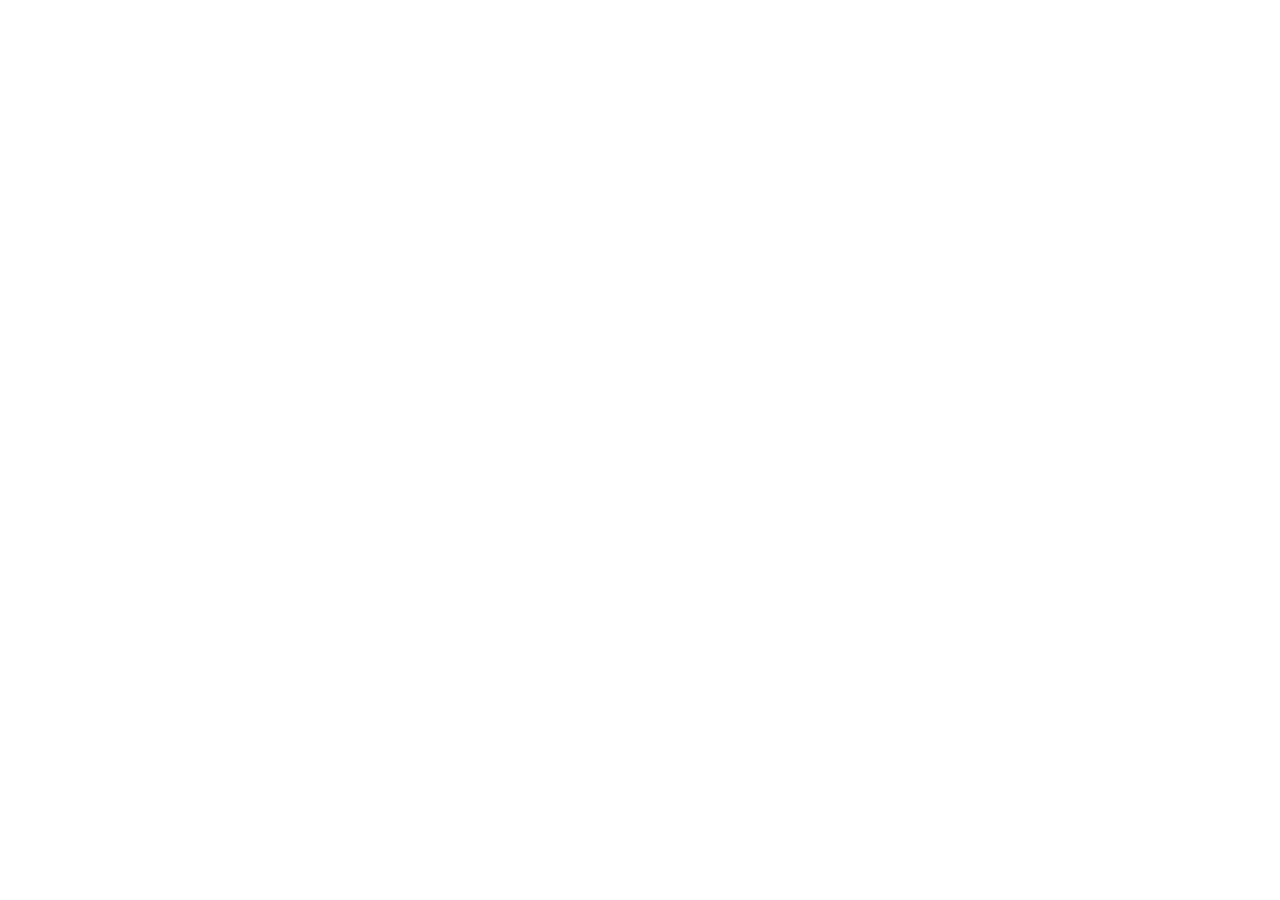
==== frontEnd/index.html @ e9f879b0 "add gitignore and homepage html" ====
<!DOCTYPE html>
<html lang="en">
<head>
    <meta charset="UTF-8">
    <meta name="viewport" content="width=device-width, initial-scale=1.0">
    <title>EcoFuture - A Predictive Examination of Your Ecosystem</title>
</head>
<body>
    
</body>
</html>
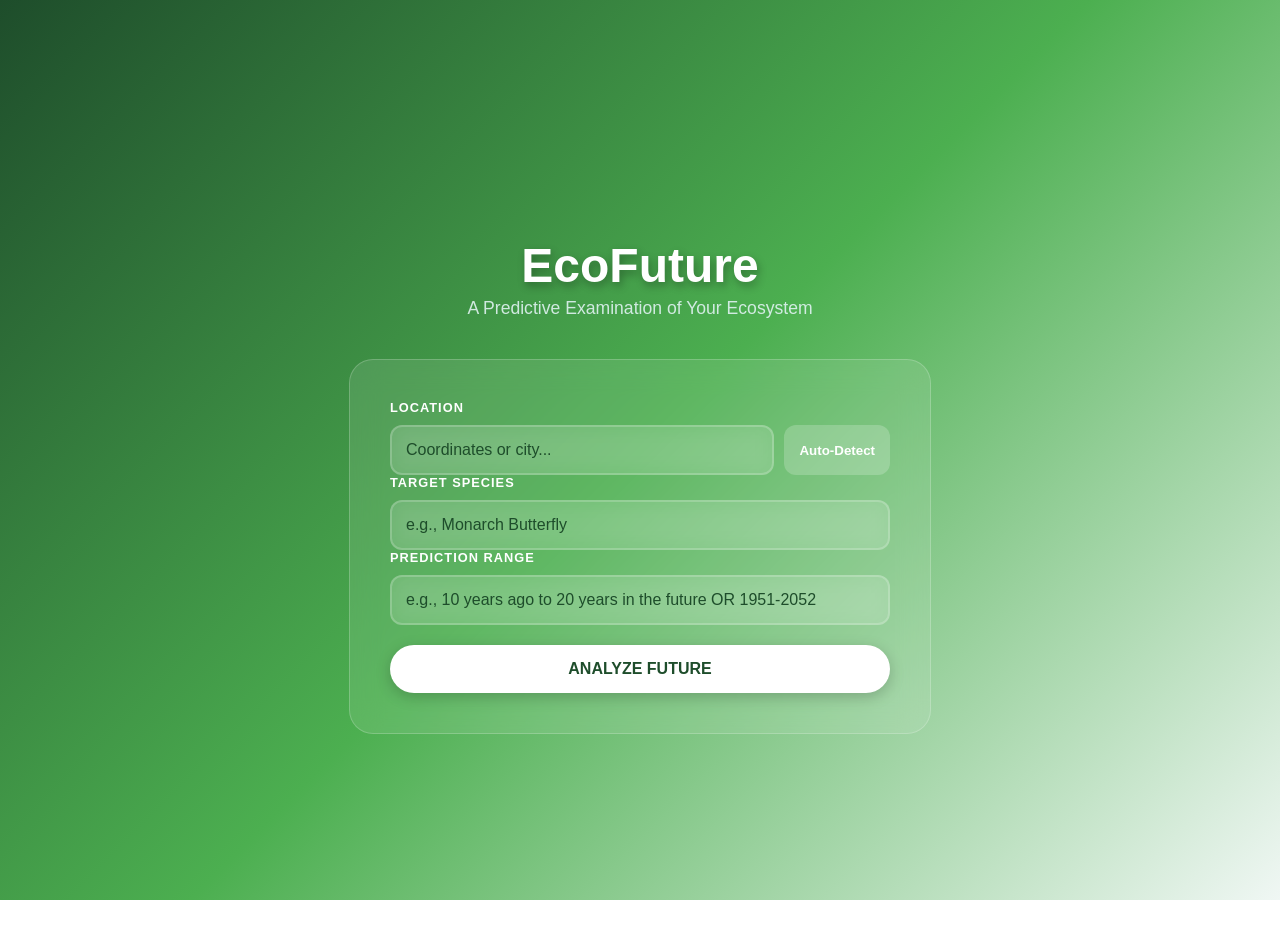
==== commit 9c1c752e: "Avighna fixed home page" ====
--- a/frontEnd/index.html
+++ b/frontEnd/index.html
@@ -3,9 +3,46 @@
 <head>
     <meta charset="UTF-8">
     <meta name="viewport" content="width=device-width, initial-scale=1.0">
-    <title>EcoFuture - A Predictive Examination of Your Ecosystem</title>
+    <link rel="stylesheet" href="./css/style.css">
+    <title>EcoFuture | Ecosystem Analytics</title>
 </head>
 <body>
-    
+    <div class="container">
+        <header>
+            <h1>EcoFuture</h1>
+            <h2>A Predictive Examination of Your Ecosystem</h2>
+        </header>
+
+        <main>
+            <form action="./analysis.html" method="GET" class="main-form">
+                
+                <div class="form-group">
+                    <label for="locationInput">Location</label>
+                    <div class="input-with-button">
+                        <input type="text" id="locationInput" name="location" placeholder="Coordinates or city...">
+                        <button type="button" id="detectLocationButton" class="detect-btn">Auto-Detect</button>
+                    </div>
+                </div>
+
+                <div class="form-group">
+                    <label for="animalInput">Target Species</label>
+                    <input type="text" id="animalInput" name="animal" placeholder="e.g., Monarch Butterfly">
+                </div>
+
+                <div class="form-group">
+                    <label for="timeframe">Prediction Range</label>
+                    <input type="text" id="timeframe" name="timeframe" placeholder="e.g., 10 years ago to 20 years in the future OR 1951-2052">
+                </div>
+
+                <div class="action-buttons">
+                    <button type="submit" id="submitButton" class="primary-Button">Analyze Future</button>
+                </div>
+
+            </form>
+        </main>
+    </div>
+
+    <script src="js/location.js"></script>
+    <!-- <script type="module" src="app.js"></script> -->
 </body>
 </html>
--- a/frontEnd/css/style.css
+++ b/frontEnd/css/style.css
@@ -0,0 +1,161 @@
+/* --- Core Theme --- */
+body {
+    font-family: 'Segoe UI', Tahoma, Geneva, Verdana, sans-serif;
+    background: linear-gradient(135deg, #1e4d2b 0%, #4CAF50 50%, #f0f7f4 100%);
+    background-attachment: fixed;
+    color: #fff;
+    margin: 0;
+    display: flex;
+    justify-content: center;
+    align-items: center;
+    min-height: 100vh;
+    padding: 20px;
+}
+
+.container {
+    width: 100%;
+    max-width: 1100px; /* Wider to accommodate the dashboard */
+    margin: 0 auto;
+}
+
+h1 {
+    font-size: 3rem;
+    text-shadow: 2px 4px 8px rgba(0,0,0,0.3);
+    text-align: center;
+    margin-bottom: 5px;
+}
+
+h2 {
+    color: #e0f2f1;
+    text-align: center;
+    font-size: 1.1rem;
+    font-weight: 300;
+    margin-top: 0;
+    margin-bottom: 40px;
+    opacity: 0.9;
+}
+
+/* --- Form & Input Elements --- */
+label {
+    display: block;
+    margin-bottom: 10px;
+    font-weight: 600;
+    text-transform: uppercase;
+    font-size: 0.8rem;
+    letter-spacing: 1px;
+}
+
+input[type="text"], 
+.styled-select {
+    width: 100%;
+    padding: 14px;
+    background: rgba(255, 255, 255, 0.1);
+    border: 2px solid rgba(255, 255, 255, 0.2);
+    border-radius: 12px;
+    box-sizing: border-box;
+    font-size: 1rem;
+    color: white;
+    backdrop-filter: blur(10px);
+    outline: none;
+}
+
+/* --- Placeholder Styling --- */
+input[type="text"]::placeholder {
+    color: #1e4d2b; /* Dark green */
+    opacity: 1; /* Ensures solid color across all browsers */
+}
+
+.styled-select option {
+    background-color: #1e4d2b;
+    color: white;
+}
+
+/* --- Button Styling --- */
+.primary-Button {
+    background: #ffffff;
+    color: #1e4d2b;
+    padding: 15px;
+    border: none;
+    border-radius: 50px;
+    cursor: pointer;
+    width: 100%;
+    font-size: 1rem;
+    font-weight: 800;
+    text-transform: uppercase;
+    box-shadow: 0 4px 15px rgba(0,0,0,0.2);
+    transition: transform 0.2s, background 0.2s;
+}
+
+.primary-Button:hover {
+    background: #e0f2f1;
+    transform: translateY(-2px);
+}
+
+/* --- Home Page (Index) Layout --- */
+.main-form {
+    max-width: 500px;
+    margin: 0 auto;
+    background: rgba(255, 255, 255, 0.1);
+    padding: 40px;
+    border-radius: 24px;
+    border: 1px solid rgba(255, 255, 255, 0.2);
+    backdrop-filter: blur(15px);
+}
+
+.input-with-button {
+    display: flex;
+    gap: 10px;
+}
+
+.detect-btn {
+    background: rgba(255, 255, 255, 0.2);
+    border: none;
+    color: white;
+    padding: 0 15px;
+    border-radius: 12px;
+    cursor: pointer;
+    font-weight: 600;
+    flex-shrink: 0;
+}
+
+/* --- Analysis Page (Dashboard) Layout --- */
+.dashboard-body {
+    display: flex;
+    justify-content: space-between;
+    gap: 40px;
+    align-items: flex-start;
+}
+
+.metrics-column {
+    flex: 1;
+    background: rgba(255, 255, 255, 0.05);
+    padding: 30px;
+    border-radius: 20px;
+    border: 1px solid rgba(255, 255, 255, 0.1);
+}
+
+.graph-column {
+    flex: 1.5;
+}
+
+.themed-graph {
+    width: 100%;
+    border-radius: 20px;
+    background: rgba(255, 255, 255, 0.95); /* High contrast for the graph */
+    padding: 10px;
+    box-shadow: 0 15px 35px rgba(0, 0, 0, 0.3);
+}
+
+.prediction-value {
+    font-size: 1.5rem;
+    color: #ffeb3b; /* Bright yellow for visibility */
+    margin-top: -5px;
+    text-transform: none;
+}
+
+.action-buttons {
+    display: flex;
+    flex-direction: column;
+    gap: 15px;
+    margin-top: 20px;
+}
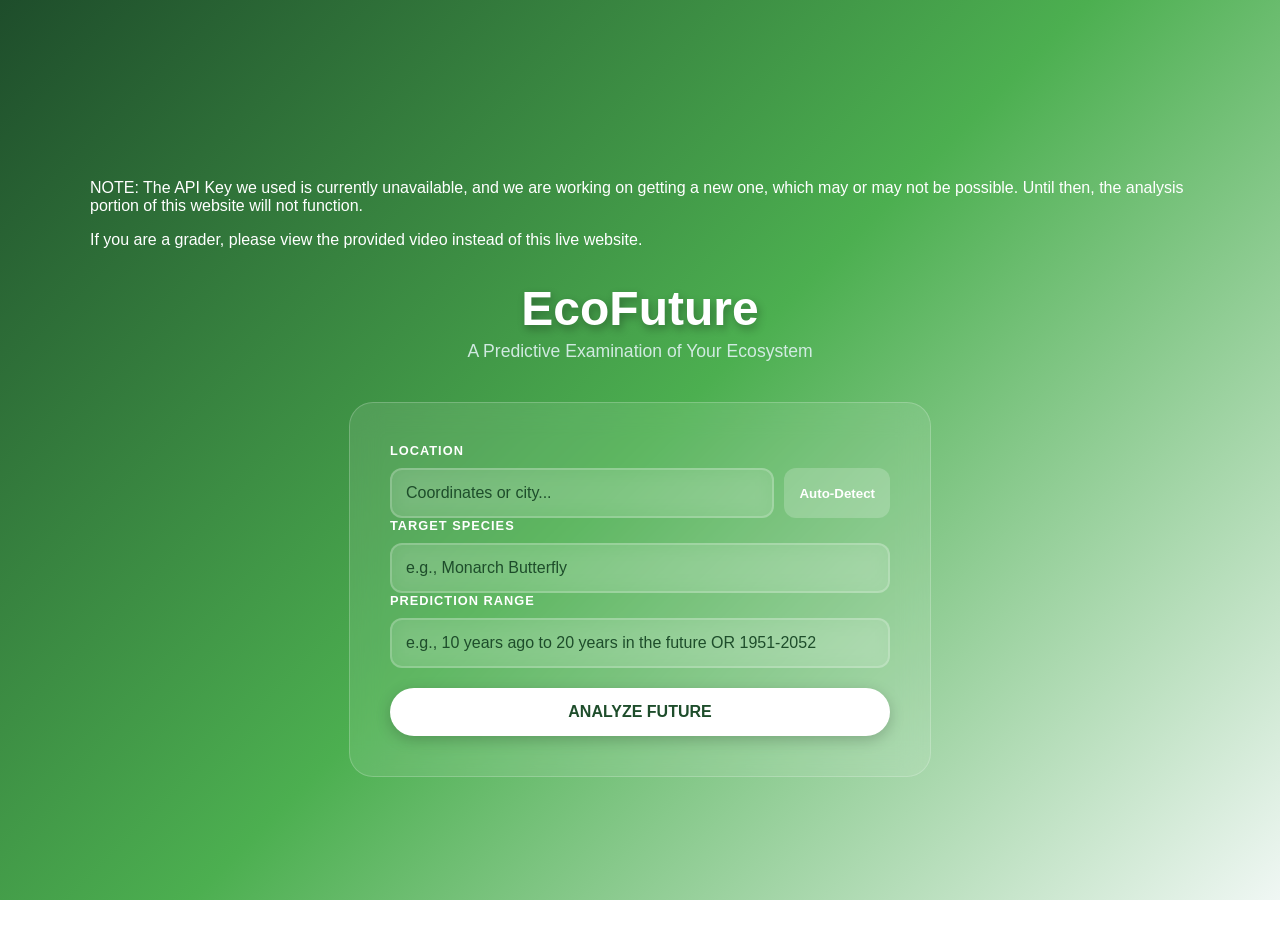
==== commit dff39cae: "added api key unavailibility note" ====
--- a/frontEnd/index.html
+++ b/frontEnd/index.html
@@ -8,6 +8,8 @@
 </head>
 <body>
     <div class="container">
+        <p> NOTE: The API Key we used is currently unavailable, and we are working on getting a new one, which may or may not be possible. Until then, the analysis portion of this website will not function.</p>
+        <p> If you are a grader, please view the provided video instead of this live website.</p>
         <header>
             <h1>EcoFuture</h1>
             <h2>A Predictive Examination of Your Ecosystem</h2>
@@ -43,6 +45,5 @@
     </div>
 
     <script src="js/location.js"></script>
-    <!-- <script type="module" src="app.js"></script> -->
 </body>
 </html>
--- a/frontEnd/css/style.css
+++ b/frontEnd/css/style.css
@@ -14,7 +14,7 @@
 
 .container {
     width: 100%;
-    max-width: 1100px; /* Wider to accommodate the dashboard */
+    max-width: 1100px;
     margin: 0 auto;
 }
 
@@ -59,10 +59,10 @@
     outline: none;
 }
 
-/* --- Placeholder Styling --- */
+/* --- Placeholder Styles --- */
 input[type="text"]::placeholder {
-    color: #1e4d2b; /* Dark green */
-    opacity: 1; /* Ensures solid color across all browsers */
+    color: #1e4d2b;
+    opacity: 1; 
 }
 
 .styled-select option {
@@ -70,7 +70,7 @@
     color: white;
 }
 
-/* --- Button Styling --- */
+/* --- Button Styles --- */
 .primary-Button {
     background: #ffffff;
     color: #1e4d2b;
@@ -91,7 +91,7 @@
     transform: translateY(-2px);
 }
 
-/* --- Home Page (Index) Layout --- */
+/* --- Index.html Layout --- */
 .main-form {
     max-width: 500px;
     margin: 0 auto;
@@ -118,8 +118,8 @@
     flex-shrink: 0;
 }
 
-/* --- Analysis Page (Dashboard) Layout --- */
-.dashboard-body {
+/* --- Analysis.html Layout --- */
+.analysis-body {
     display: flex;
     justify-content: space-between;
     gap: 40px;
@@ -141,14 +141,14 @@
 .themed-graph {
     width: 100%;
     border-radius: 20px;
-    background: rgba(255, 255, 255, 0.95); /* High contrast for the graph */
+    background: rgba(255, 255, 255, 0.95);
     padding: 10px;
     box-shadow: 0 15px 35px rgba(0, 0, 0, 0.3);
 }
 
 .prediction-value {
     font-size: 1.5rem;
-    color: #ffeb3b; /* Bright yellow for visibility */
+    color: #ffffff;
     margin-top: -5px;
     text-transform: none;
 }
@@ -158,4 +158,69 @@
     flex-direction: column;
     gap: 15px;
     margin-top: 20px;
+}
+
+/* For Contacting AI Bar */
+.ai-status-bar {
+    position: fixed;
+    bottom: 0;
+    left: 0;
+    width: 100%;
+    background-color: #333;
+    color: white;
+    padding: 10px 0;
+    text-align: center;
+    font-family: sans-serif;
+    z-index: 1000;
+    box-shadow: 0 -2px 10px rgba(0,0,0,0.3);
+}
+
+.status-content {
+    display: flex;
+    justify-content: center;
+    align-items: center;
+    gap: 10px;
+}
+
+.status-left {
+    display: flex;
+    align-items: center;
+    justify-content: center;
+    gap: 12px;
+}
+
+/* Loading Spinner */
+.spinner {
+    flex-shrink: 0; 
+    width: 16px;
+    height: 16px;
+    border: 2px solid #ccc;
+    border-top: 2px solid #00ffcc;
+    border-radius: 50%;
+    animation: spin 1s linear infinite;
+}
+
+@keyframes spin { /* Used Gemini for this spinner animation */
+    0% { transform: rotate(0deg); }
+    100% { transform: rotate(360deg); }
+}
+
+/* Retry Button */
+.retry-button {
+    background: transparent;
+    border: 1px solid #00ffcc;
+    color: #00ffcc;
+    padding: 5px 15px;
+    border-radius: 4px;
+    cursor: pointer;
+    display: flex;
+    align-items: center;
+    gap: 8px;
+    font-size: 0.85rem;
+    transition: all 0.2s ease;
+}
+
+.retry-button:hover {
+    background: #00ffcc;
+    color: #1a1a1a;
 }
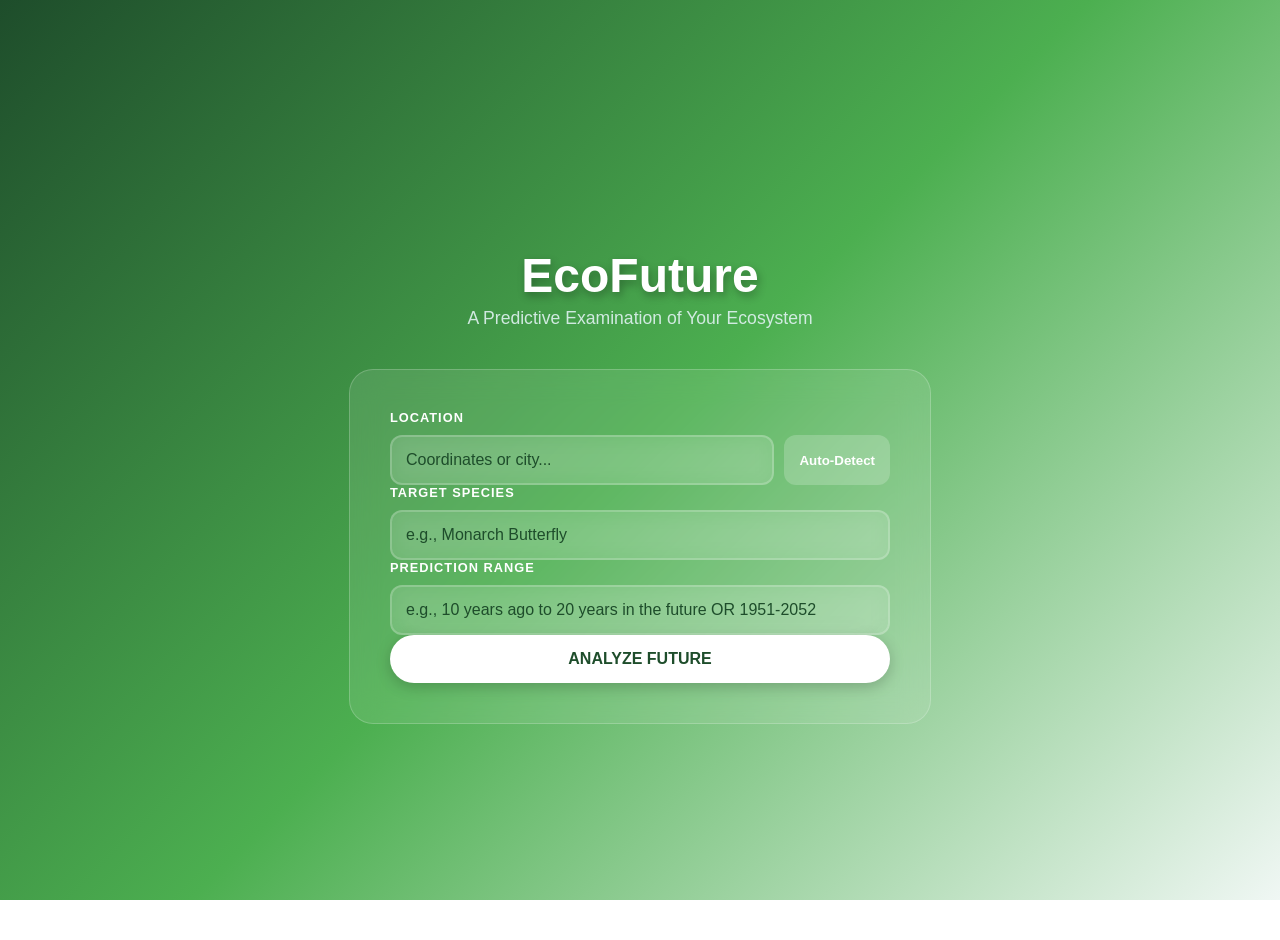
==== commit 733a5921: "Note removed, url changed to local server" ====
--- a/frontEnd/index.html
+++ b/frontEnd/index.html
@@ -8,8 +8,6 @@
 </head>
 <body>
     <div class="container">
-        <p> NOTE: The API Key we used is currently unavailable, and we are working on getting a new one, which may or may not be possible. Until then, the analysis portion of this website will not function.</p>
-        <p> If you are a grader, please view the provided video instead of this live website.</p>
         <header>
             <h1>EcoFuture</h1>
             <h2>A Predictive Examination of Your Ecosystem</h2>
--- a/frontEnd/css/style.css
+++ b/frontEnd/css/style.css
@@ -59,6 +59,10 @@
     outline: none;
 }
 
+input:focus {
+    box-shadow: 0 0 8px rgba(0, 255, 150, 0.3);
+}
+
 /* --- Placeholder Styles --- */
 input[type="text"]::placeholder {
     color: #1e4d2b;
@@ -116,111 +120,4 @@
     cursor: pointer;
     font-weight: 600;
     flex-shrink: 0;
-}
-
-/* --- Analysis.html Layout --- */
-.analysis-body {
-    display: flex;
-    justify-content: space-between;
-    gap: 40px;
-    align-items: flex-start;
-}
-
-.metrics-column {
-    flex: 1;
-    background: rgba(255, 255, 255, 0.05);
-    padding: 30px;
-    border-radius: 20px;
-    border: 1px solid rgba(255, 255, 255, 0.1);
-}
-
-.graph-column {
-    flex: 1.5;
-}
-
-.themed-graph {
-    width: 100%;
-    border-radius: 20px;
-    background: rgba(255, 255, 255, 0.95);
-    padding: 10px;
-    box-shadow: 0 15px 35px rgba(0, 0, 0, 0.3);
-}
-
-.prediction-value {
-    font-size: 1.5rem;
-    color: #ffffff;
-    margin-top: -5px;
-    text-transform: none;
-}
-
-.action-buttons {
-    display: flex;
-    flex-direction: column;
-    gap: 15px;
-    margin-top: 20px;
-}
-
-/* For Contacting AI Bar */
-.ai-status-bar {
-    position: fixed;
-    bottom: 0;
-    left: 0;
-    width: 100%;
-    background-color: #333;
-    color: white;
-    padding: 10px 0;
-    text-align: center;
-    font-family: sans-serif;
-    z-index: 1000;
-    box-shadow: 0 -2px 10px rgba(0,0,0,0.3);
-}
-
-.status-content {
-    display: flex;
-    justify-content: center;
-    align-items: center;
-    gap: 10px;
-}
-
-.status-left {
-    display: flex;
-    align-items: center;
-    justify-content: center;
-    gap: 12px;
-}
-
-/* Loading Spinner */
-.spinner {
-    flex-shrink: 0; 
-    width: 16px;
-    height: 16px;
-    border: 2px solid #ccc;
-    border-top: 2px solid #00ffcc;
-    border-radius: 50%;
-    animation: spin 1s linear infinite;
-}
-
-@keyframes spin { /* Used Gemini for this spinner animation */
-    0% { transform: rotate(0deg); }
-    100% { transform: rotate(360deg); }
-}
-
-/* Retry Button */
-.retry-button {
-    background: transparent;
-    border: 1px solid #00ffcc;
-    color: #00ffcc;
-    padding: 5px 15px;
-    border-radius: 4px;
-    cursor: pointer;
-    display: flex;
-    align-items: center;
-    gap: 8px;
-    font-size: 0.85rem;
-    transition: all 0.2s ease;
-}
-
-.retry-button:hover {
-    background: #00ffcc;
-    color: #1a1a1a;
 }
